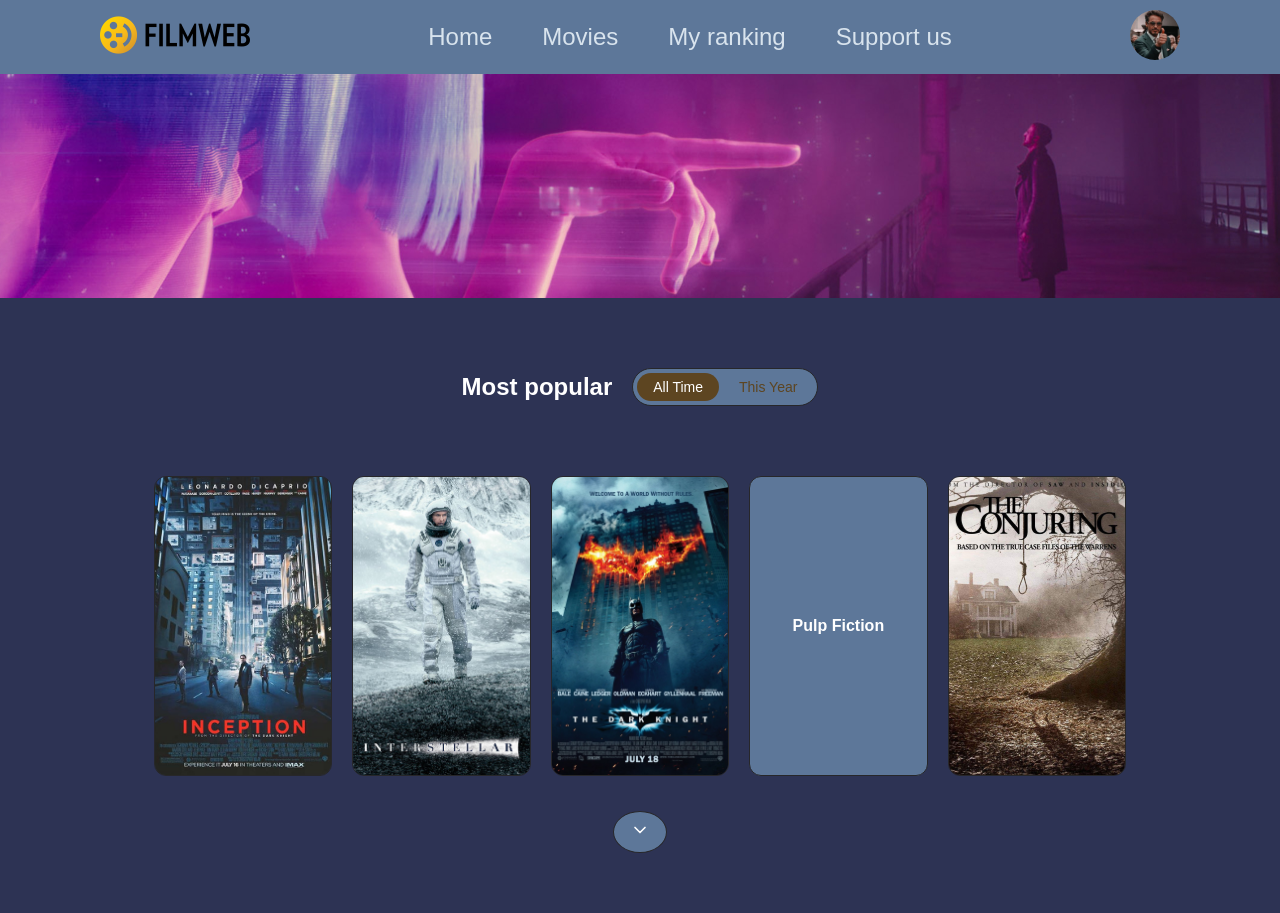
==== frontend/index.html @ da8467a7 "change files structure for backend implementation and add 4 classes to C# code" ====
<!DOCTYPE html>
<html lang="en">
<head>
    <meta charset="UTF-8">
    <title>MovieList</title>
    <link rel="stylesheet" href="styles.css">
</head>
<body>
    <header id="main-header"></header>
    <main>
        <div class="hero-banner">
            <img src="img/banner.png">
        </div>

        <div class="trending-section container">
            <div class="trending-header">
                <h2>Most popular</h2>
                <div class="filter-buttons">
                    <button class="filter-btn active" onclick="switchFilter('all')">All Time</button>
                    <button class="filter-btn" onclick="switchFilter('year')">This Year</button>
                </div>
            </div>
            <div class="trending-main">
                <div class="movies-grid" id="moviesGrid">
                    <div class="movie-card" title="Inception"><img src="posters/inception.jpg" alt="Inception"></div>
                    <div class="movie-card" title="Interstellar"><img src="posters/interstellar.jpg" alt="Interstellar"></div>
                    <div class="movie-card" title="The Dark Knight"><img src="posters/dark_knight.jpg" alt="The Dark Knight"></div>
                    <div class="movie-card" title="Pulp Fiction">Pulp Fiction</div>
                    <div class="movie-card" title="The Conjuring"><img src="posters/the_conjuring.jpg" alt="The Conjuring"></div>
                    <div class="movie-card" title="Fight Club"><img src="posters/fight_club.jpg" alt="Fight Club"></div>
                    <div class="movie-card" title="The Matrix">The Matrix</div>
                    <div class="movie-card" title="Gladiator"><img src="posters/gladiator.jpg" alt="Gladiator"></div>
                    <div class="movie-card" title="Avatar 3">Avatar 3</div>
                    <div class="movie-card" title="Avengers: Doomsday">Avengers: Doomsday</div>
                </div>
                <button class="expand-btn" id="expandBtn" onclick="toggleMovies()">
                    <svg xmlns="http://www.w3.org/2000/svg" width="20" height="20" viewBox="0 0 24 24" fill="none" stroke="currentColor" stroke-width="2" stroke-linecap="round" stroke-linejoin="round"><polyline points="6 9 12 15 18 9"></polyline></svg>
                </button>
            </div>
        </div>



    </main>

    <script src="js/header.js"></script>
    <script src="js/data.js"></script>
    <script src="js/home.js"></script>
</body>
</html>
---- frontend/styles.css ----
*, *::before, *::after {
  box-sizing: border-box;
}

* {
  margin: 0;
  padding: 0;
  box-sizing: border-box;
}

body {
  width: 100%;
  max-width: 100vw;
  overflow-x: hidden;
  background-color: #2D3354;
  color: #ffffff;
  font-family: sans-serif;
}

input, button, textarea, select {
  font: inherit;
}

p, h1, h2, h3, h4, h5, h6 {
  overflow-wrap: break-word;
}

ul, ol {
  list-style: none;
}

a {
  text-decoration: none;
  color: inherit;
}

html {
  scrollbar-width: none;
}

html::-webkit-scrollbar {
  display: none;
}

.container {
  padding-inline: 100px;
  padding-block: 10px;
}

.navbar {
  display: flex;
  flex-direction: row;
  align-items: center;
  justify-content: space-between;
  background-color: #5D7799;
}

.nav-links {
  display: flex;
  flex-direction: row;
  align-items: center;
  justify-content: space-between;
  gap: 50px;
}

.nav-links a {
  font-size: 24px;
  font-weight: 400;
  line-height: 28px;
  color: #D8E3ED;
}

.logo {
  height: 50px;
  width: auto;
}

.user-logo {
  width: 50px;
  height: 50px;
  border-radius: 50%;
  -o-object-fit: cover;
     object-fit: cover;
}

.filter-select {
  background-color: #2D3354;
  border: 1px solid #27272a;
  color: #D8E3ED;
  padding: 10px 16px;
  border-radius: 20px;
  font-size: 14px;
  font-weight: 500;
  outline: none;
  flex: 1;
  cursor: pointer;
  transition: 0.2s ease;
}

.filter-select:hover,
.filter-select:focus {
  border-color: #5D4521;
  color: #ffffff;
}

.filter-select option {
  background-color: #2D3354;
  color: #ffffff;
}

.hero-banner img {
  width: 100%;
  height: auto;
  display: block;
}

.trending-section.container {
  display: flex;
  flex-direction: column;
  align-items: center;
  gap: 20px;
  font-family: sans-serif;
  color: #ffffff;
  margin: 30px auto;
}

.trending-header {
  display: flex;
  align-items: center;
  gap: 20px;
  font-family: sans-serif;
  color: #ffffff;
  margin: 30px;
}

.trending-section h2 {
  margin: 0;
  font-size: 24px;
}

.filter-buttons {
  background: #5D7799;
  border: 1px solid #27272a;
  border-radius: 30px;
  padding: 4px;
  display: flex;
  gap: 4px;
}

.filter-btn {
  background: transparent;
  border: none;
  color: #5D4521;
  padding: 6px 16px;
  border-radius: 20px;
  cursor: pointer;
  font-size: 14px;
  font-weight: 500;
  transition: 0.2s ease;
}

.filter-btn.active {
  background: #5D4521;
  color: #ffffff;
}

.trending-main {
  width: 90%;
  max-width: 100%;
  margin: 20px auto;
}

.movies-grid {
  display: grid;
  grid-template-columns: repeat(5, 1fr);
  gap: 20px;
  max-height: 320px;
  overflow: hidden;
  transition: max-height 0.4s ease;
}

.movie-card {
  background: #5D7799;
  border: 1px solid #27272a;
  border-radius: 12px;
  height: 300px;
  display: flex;
  align-items: center;
  justify-content: center;
  color: #ffffff;
  font-weight: bold;
  transition: opacity 0.2s ease;
  overflow: hidden;
}

.movie-card img {
  width: 100%;
  height: 100%;
  -o-object-fit: cover;
     object-fit: cover;
  display: block;
}

.expand-btn {
  display: block;
  margin: 15px auto 0 auto;
  background: #5D7799;
  border: 1px solid #27272a;
  color: #ffffff;
  padding: 8px 16px;
  border-radius: 50%;
  cursor: pointer;
  transition: 0.2s;
}

.expand-btn svg {
  transition: transform 0.3s ease;
}

.movies-filter-panel {
  background-color: #5D7799;
  border: 1px solid #27272a;
  padding: 20px;
  border-radius: 16px;
  display: flex;
  flex-direction: column;
  gap: 15px;
  margin-top: 25px;
  margin-bottom: 25px;
}

.search-box-large input {
  width: 100%;
  background-color: #2D3354;
  border: 1px solid #27272a;
  color: #ffffff;
  padding: 12px 18px;
  border-radius: 20px;
  font-size: 14px;
  outline: none;
  box-sizing: border-box;
  transition: 0.2s ease;
}

.search-box-large input:focus {
  border-color: #5D4521;
}

.search-box-large input::-moz-placeholder {
  color: #D8E3ED;
  opacity: 0.7;
}

.search-box-large input::placeholder {
  color: #D8E3ED;
  opacity: 0.7;
}

.filter-row {
  display: flex;
  gap: 15px;
}

.movies-results-grid {
  color: #D8E3ED;
  font-family: sans-serif;
  display: grid;
  grid-template-columns: repeat(auto-fill, minmax(280px, 1fr));
  gap: 20px;
}

.ranking-filter-panel {
  background-color: #5D7799;
  border: 1px solid #27272a;
  padding: 20px;
  border-radius: 16px;
  display: flex;
  flex-direction: column;
  gap: 15px;
  margin-bottom: 30px;
}

.ranking-search-box input {
  width: 100%;
  background-color: #2D3354;
  border: 1px solid #27272a;
  color: #ffffff;
  padding: 12px 18px;
  border-radius: 20px;
  font-size: 14px;
  outline: none;
  box-sizing: border-box;
  transition: 0.2s ease;
}

.ranking-search-box input:focus {
  border-color: #5D4521;
}

.ranking-search-box input::-moz-placeholder {
  color: #D8E3ED;
  opacity: 0.7;
}

.ranking-search-box input::placeholder {
  color: #D8E3ED;
  opacity: 0.7;
}

.ranking-filter-row {
  display: flex;
  justify-content: space-between;
  align-items: center;
  flex-wrap: wrap;
  gap: 15px;
}

.status-filters {
  display: flex;
  gap: 10px;
  flex-wrap: wrap;
}

.ranking-dropdowns {
  display: flex;
  gap: 12px;
  flex-wrap: wrap;
}

.ranking-dropdowns .filter-select {
  min-width: 140px;
}

.filter-checkbox {
  display: flex;
  align-items: center;
  gap: 8px;
  background-color: #2D3354;
  border: 1px solid #27272a;
  padding: 8px 18px;
  border-radius: 20px;
  color: #D8E3ED;
  font-size: 14px;
  font-weight: 500;
  cursor: pointer;
  -webkit-user-select: none;
     -moz-user-select: none;
          user-select: none;
  transition: 0.2s ease;
}

.filter-checkbox:hover {
  background-color: #384069;
  color: #ffffff;
}

.filter-checkbox:has(input:checked),
.filter-checkbox.active {
  background-color: #5D4521;
  color: #ffffff;
  border-color: #5D4521;
}

.filter-checkbox input[type=checkbox] {
  accent-color: #5D4521;
  width: 16px;
  height: 16px;
  cursor: pointer;
}

.user-movies-section {
  color: #ffffff;
  font-family: sans-serif;
  margin-bottom: 40px;
}

.user-movies-section h2 {
  font-size: 24px;
  margin-bottom: 20px;
}

.user-movies-grid {
  display: grid;
  grid-template-columns: repeat(auto-fill, minmax(280px, 1fr));
  gap: 20px;
}

.user-movie-card {
  background-color: #5D7799;
  border: 1px solid #27272a;
  border-radius: 12px;
  padding: 15px;
  display: flex;
  gap: 15px;
  align-items: center;
  transition: transform 0.2s ease, opacity 0.2s ease;
}

.user-movie-poster {
  background-color: #2D3354;
  border: 1px solid #27272a;
  width: 60px;
  height: 90px;
  border-radius: 8px;
  flex-shrink: 0;
  display: flex;
  align-items: center;
  justify-content: center;
  font-size: 12px;
  color: #D8E3ED;
  font-weight: 500;
  overflow: hidden;
}

.user-movie-poster img {
  width: 100%;
  height: 100%;
  -o-object-fit: cover;
     object-fit: cover;
  display: block;
}

.user-movie-info {
  flex-grow: 1;
}

.user-movie-info h3 {
  font-size: 16px;
  margin: 0 0 6px 0;
  color: #ffffff;
}

.movie-status-tag {
  font-size: 12px;
  color: #D8E3ED;
  margin: 0 0 8px 0;
  font-weight: 600;
}

.movie-rating-badge {
  font-size: 13px;
  color: #D8E3ED;
}

.movie-rating-badge strong {
  color: #ffffff;
}

.edit-movie-btn {
  background: #5D4521;
  border: 1px solid #27272a;
  color: #ffffff;
  padding: 6px 14px;
  border-radius: 20px;
  cursor: pointer;
  font-size: 12px;
  font-weight: 500;
  transition: 0.2s ease;
}

.edit-movie-btn:hover {
  background: #473418;
}

.movie-modal-backdrop {
  background-color: rgba(0, 0, 0, 0.7);
  position: fixed;
  top: 0;
  left: 0;
  width: 100%;
  height: 100%;
  align-items: center;
  justify-content: center;
  z-index: 1000;
  display: none;
}

.movie-modal {
  background-color: #5D7799;
  border: 1px solid #27272a;
  padding: 24px;
  border-radius: 16px;
  width: 100%;
  max-width: 400px;
  color: #ffffff;
  font-family: sans-serif;
  display: flex;
  flex-direction: column;
  gap: 15px;
}

.movie-modal h3 {
  margin: 0 0 10px 0;
  font-size: 18px;
  color: #ffffff;
}

.modal-field {
  display: flex;
  flex-direction: column;
  gap: 6px;
  font-size: 14px;
  color: #D8E3ED;
}

.modal-input-text {
  width: 100%;
  background-color: #2D3354;
  border: 1px solid #27272a;
  color: #ffffff;
  padding: 8px 14px;
  border-radius: 20px;
  font-size: 14px;
  outline: none;
  box-sizing: border-box;
}

.modal-input-text:focus {
  border-color: #5D4521;
}

.modal-actions {
  display: flex;
  justify-content: flex-end;
  gap: 10px;
  margin-top: 10px;
}

.modal-save-btn {
  background-color: #5D4521;
  color: #ffffff;
  border: 1px solid #27272a;
  padding: 8px 18px;
  border-radius: 20px;
  cursor: pointer;
  font-weight: 500;
  transition: 0.2s ease;
}

.modal-save-btn:hover {
  background-color: #473418;
}

.modal-close-btn {
  background-color: #2D3354;
  border: 1px solid #27272a;
  color: #D8E3ED;
  padding: 8px 18px;
  border-radius: 20px;
  cursor: pointer;
  transition: 0.2s ease;
}

.modal-close-btn:hover {
  background-color: #232845;
  color: #ffffff;
}

main.container p {
  color: #D8E3ED;
  font-size: 16px;
  line-height: 1.6;
}

.banner-section {
  margin: 0;
  padding: 0;
}

.profile-section {
  display: flex;
  align-items: center;
  justify-content: left;
}

.profile-banner {
  width: 100%;
  height: 400px;
  -o-object-fit: cover;
     object-fit: cover;
  Z-index: 1000;
}

.profile-pfp {
  margin-top: -75px;
  margin-inline: 50px;
  width: 200px;
  height: 200px;
  border-radius: 50%;
  -o-object-fit: cover;
     object-fit: cover;
  border: 5px solid #D8E3ED;
  Z-index: 1001;
}

.info-holder {
  margin-top: -10px;
  display: flex;
  flex-direction: column;
  align-items: left;
  justify-content: center;
  gap: 5px;
}

.profile-username {
  font-size: 40px;
  font-weight: 700;
  font-family: sans-serif;
  color: #D8E3ED;
  line-height: 44px;
}

.profile-bio {
  font-size: 20px;
  font-weight: 400;
  font-family: sans-serif;
  color: #D8E3ED;
  line-height: 22px;
}/*# sourceMappingURL=styles.css.map */
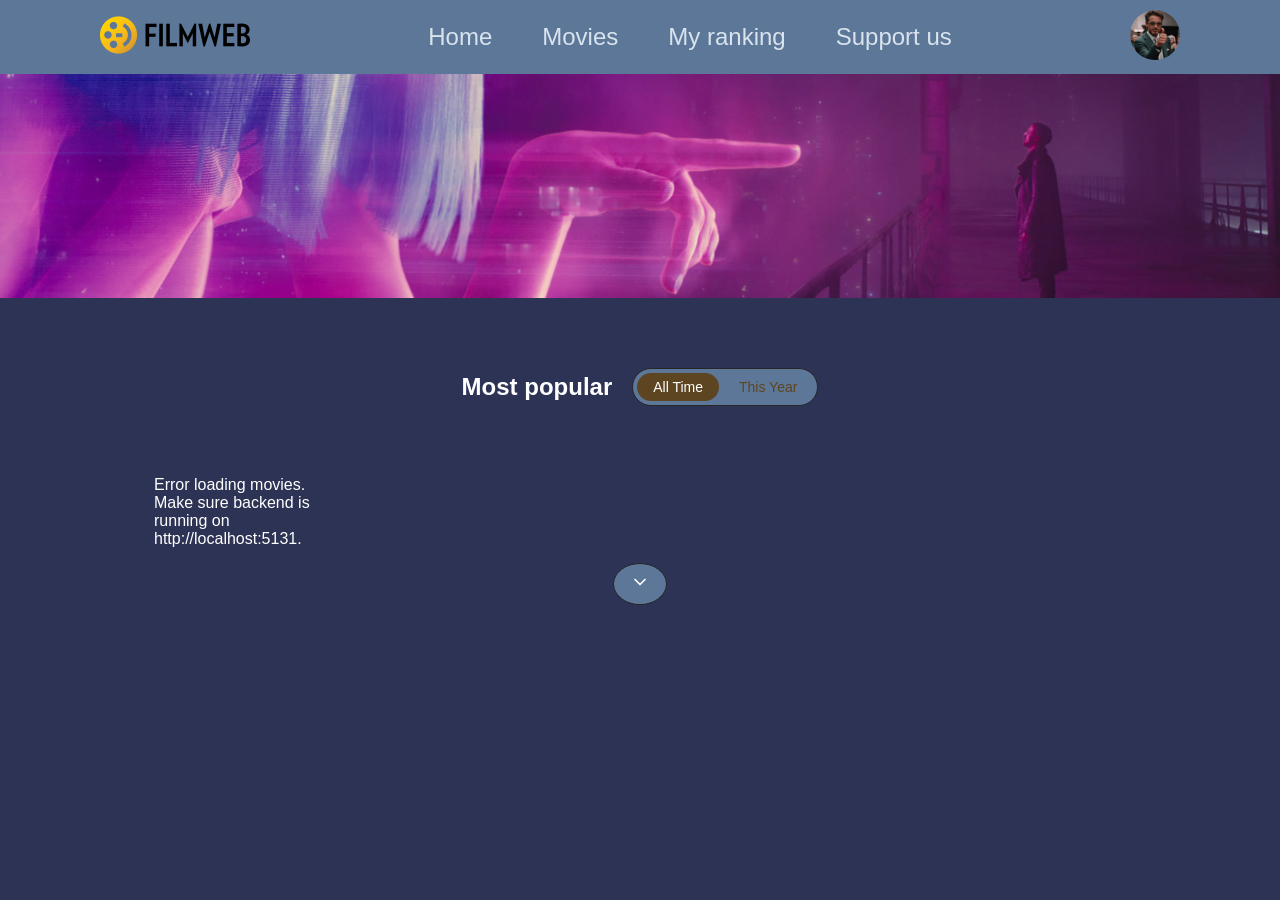
==== commit 5ca14721: "fetch and display movies from API on frontend" ====
--- a/frontend/index.html
+++ b/frontend/index.html
@@ -21,18 +21,7 @@
                 </div>
             </div>
             <div class="trending-main">
-                <div class="movies-grid" id="moviesGrid">
-                    <div class="movie-card" title="Inception"><img src="posters/inception.jpg" alt="Inception"></div>
-                    <div class="movie-card" title="Interstellar"><img src="posters/interstellar.jpg" alt="Interstellar"></div>
-                    <div class="movie-card" title="The Dark Knight"><img src="posters/dark_knight.jpg" alt="The Dark Knight"></div>
-                    <div class="movie-card" title="Pulp Fiction">Pulp Fiction</div>
-                    <div class="movie-card" title="The Conjuring"><img src="posters/the_conjuring.jpg" alt="The Conjuring"></div>
-                    <div class="movie-card" title="Fight Club"><img src="posters/fight_club.jpg" alt="Fight Club"></div>
-                    <div class="movie-card" title="The Matrix">The Matrix</div>
-                    <div class="movie-card" title="Gladiator"><img src="posters/gladiator.jpg" alt="Gladiator"></div>
-                    <div class="movie-card" title="Avatar 3">Avatar 3</div>
-                    <div class="movie-card" title="Avengers: Doomsday">Avengers: Doomsday</div>
-                </div>
+                <div class="movies-grid" id="moviesGrid"></div>
                 <button class="expand-btn" id="expandBtn" onclick="toggleMovies()">
                     <svg xmlns="http://www.w3.org/2000/svg" width="20" height="20" viewBox="0 0 24 24" fill="none" stroke="currentColor" stroke-width="2" stroke-linecap="round" stroke-linejoin="round"><polyline points="6 9 12 15 18 9"></polyline></svg>
                 </button>
--- a/frontend/styles.css
+++ b/frontend/styles.css
@@ -180,17 +180,19 @@
 }
 
 .movie-card {
+  position: relative;
   background: #5D7799;
   border: 1px solid #27272a;
   border-radius: 12px;
-  height: 300px;
-  display: flex;
-  align-items: center;
-  justify-content: center;
-  color: #ffffff;
-  font-weight: bold;
-  transition: opacity 0.2s ease;
+  height: 330px;
   overflow: hidden;
+  cursor: pointer;
+  transition: transform 0.2s ease, box-shadow 0.2s ease;
+}
+
+.movie-card:hover {
+  transform: translateY(-4px);
+  box-shadow: 0 10px 24px rgba(0, 0, 0, 0.45);
 }
 
 .movie-card img {
@@ -201,6 +203,63 @@
   display: block;
 }
 
+.movie-overlay {
+  position: absolute;
+  inset: 0;
+  background: rgba(15, 23, 42, 0.85);
+  opacity: 0;
+  transition: opacity 0.25s ease;
+  display: flex;
+  flex-direction: column;
+  justify-content: space-between;
+  padding: 14px;
+}
+
+.movie-card:hover .movie-overlay {
+  opacity: 1;
+}
+
+.overlay-top {
+  display: flex;
+  justify-content: space-between;
+  align-items: center;
+  font-size: 13px;
+  font-weight: 600;
+}
+
+.movie-votes {
+  color: #D8E3ED;
+  font-size: 12px;
+}
+
+.movie-rating {
+  color: #FFD700;
+  background: rgba(255, 215, 0, 0.18);
+  padding: 3px 8px;
+  border-radius: 12px;
+  font-weight: bold;
+  font-size: 12px;
+}
+
+.overlay-bottom {
+  display: flex;
+  flex-direction: column;
+  gap: 4px;
+}
+
+.overlay-bottom h3 {
+  font-size: 15px;
+  margin: 0;
+  color: #ffffff;
+  line-height: 1.3;
+}
+
+.overlay-bottom .movie-year {
+  font-size: 13px;
+  color: #D8E3ED;
+  opacity: 0.85;
+}
+
 .expand-btn {
   display: block;
   margin: 15px auto 0 auto;
@@ -265,8 +324,29 @@
   color: #D8E3ED;
   font-family: sans-serif;
   display: grid;
-  grid-template-columns: repeat(auto-fill, minmax(280px, 1fr));
+  grid-template-columns: repeat(5, 1fr);
   gap: 20px;
+}
+
+@media (max-width: 1200px) {
+  .movies-grid,
+  .movies-results-grid {
+    grid-template-columns: repeat(4, 1fr);
+  }
+}
+
+@media (max-width: 900px) {
+  .movies-grid,
+  .movies-results-grid {
+    grid-template-columns: repeat(3, 1fr);
+  }
+}
+
+@media (max-width: 600px) {
+  .movies-grid,
+  .movies-results-grid {
+    grid-template-columns: repeat(2, 1fr);
+  }
 }
 
 .ranking-filter-panel {
@@ -575,9 +655,11 @@
 
 .profile-banner {
   width: 100%;
-  height: 400px;
+  height: 60vh;
   -o-object-fit: cover;
      object-fit: cover;
+  -o-object-position: center;
+     object-position: center;
   Z-index: 1000;
 }
 
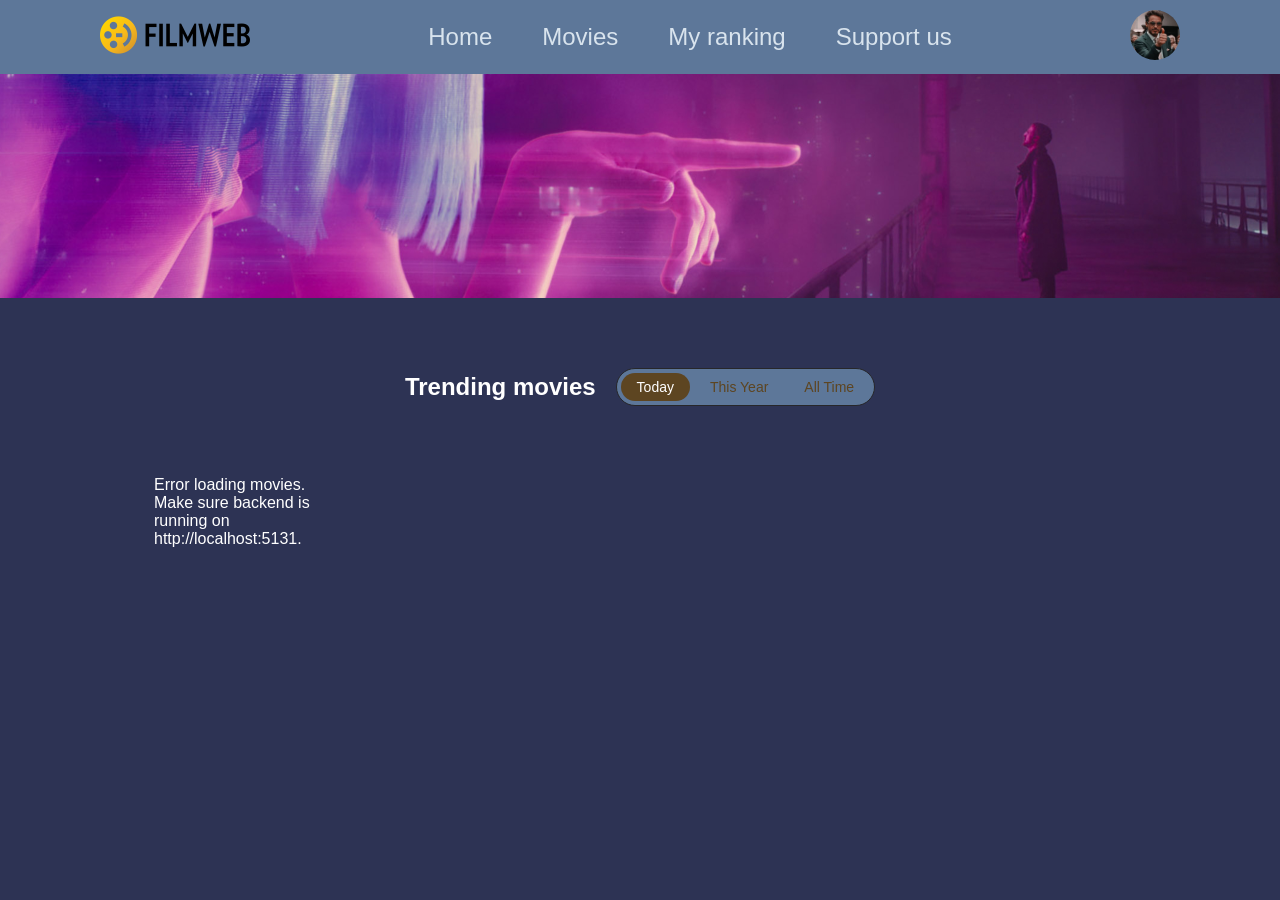
==== commit 5647c4e3: "fix trending and movie section filters" ====
--- a/frontend/index.html
+++ b/frontend/index.html
@@ -14,17 +14,18 @@
 
         <div class="trending-section container">
             <div class="trending-header">
-                <h2>Most popular</h2>
+                <h2>Trending movies</h2>
                 <div class="filter-buttons">
-                    <button class="filter-btn active" onclick="switchFilter('all')">All Time</button>
+                    <button class="filter-btn active" onclick="switchFilter('today')">Today</button>
                     <button class="filter-btn" onclick="switchFilter('year')">This Year</button>
+                    <button class="filter-btn" onclick="switchFilter('all')">All Time</button>
                 </div>
             </div>
             <div class="trending-main">
                 <div class="movies-grid" id="moviesGrid"></div>
-                <button class="expand-btn" id="expandBtn" onclick="toggleMovies()">
-                    <svg xmlns="http://www.w3.org/2000/svg" width="20" height="20" viewBox="0 0 24 24" fill="none" stroke="currentColor" stroke-width="2" stroke-linecap="round" stroke-linejoin="round"><polyline points="6 9 12 15 18 9"></polyline></svg>
-                </button>
+                <div class="load-more-container" style="text-align: center; margin: 30px 0;">
+                    <button id="homeLoadMoreBtn" class="load-more-btn" style="display: none;">Load more movies</button>
+                </div>
             </div>
         </div>
 
--- a/frontend/styles.css
+++ b/frontend/styles.css
@@ -174,9 +174,25 @@
   display: grid;
   grid-template-columns: repeat(5, 1fr);
   gap: 20px;
-  max-height: 320px;
-  overflow: hidden;
-  transition: max-height 0.4s ease;
+}
+
+.load-more-btn {
+  background-color: #5D4521;
+  color: #ffffff;
+  border: 1px solid #5D4521;
+  padding: 10px 28px;
+  border-radius: 20px;
+  font-size: 14px;
+  font-weight: 600;
+  cursor: pointer;
+  transition: 0.2s ease;
+  outline: none;
+}
+
+.load-more-btn:hover {
+  background-color: #785929;
+  border-color: #785929;
+  color: #ffffff;
 }
 
 .movie-card {
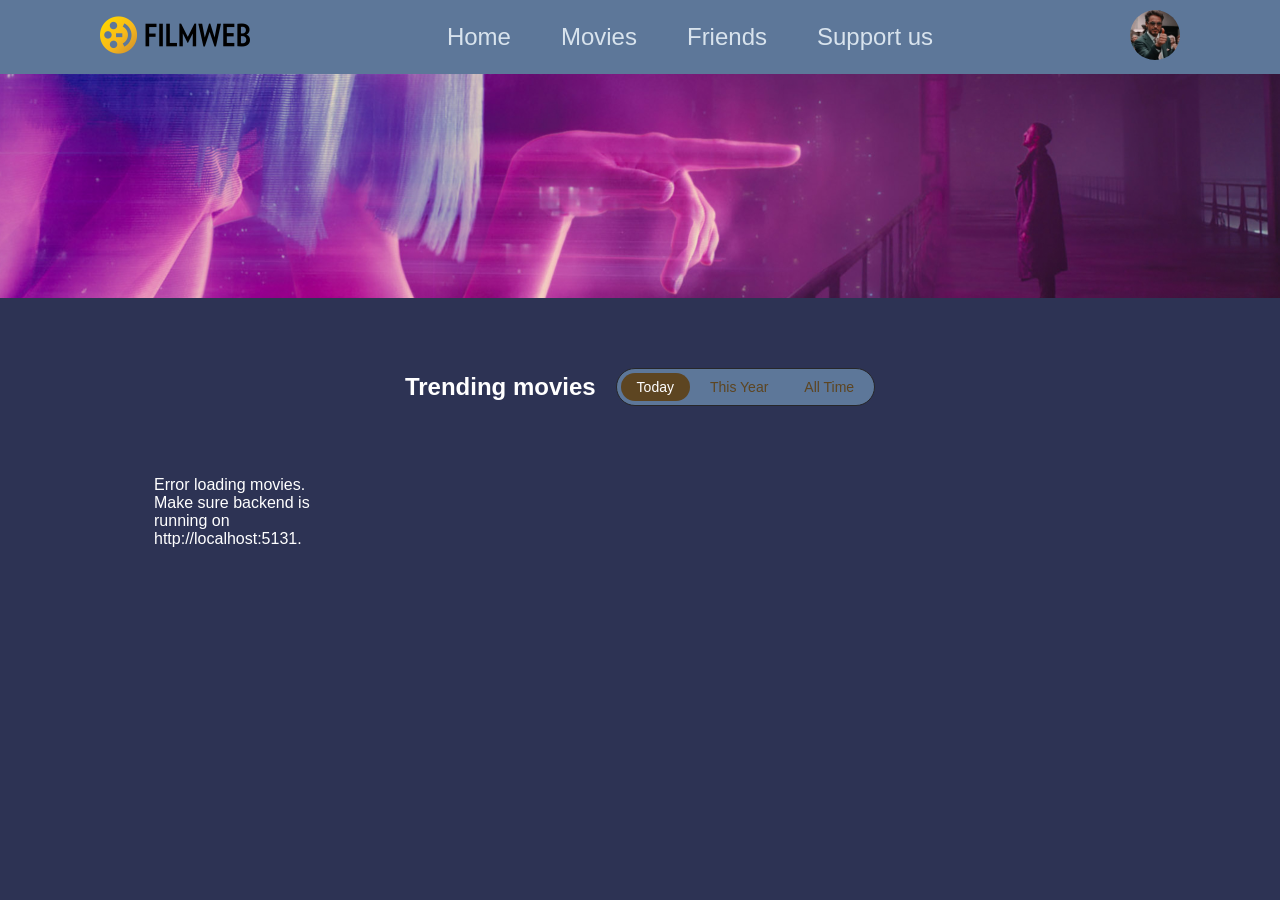
==== commit 9d9fad5b: "add cast photos" ====
--- a/frontend/index.html
+++ b/frontend/index.html
@@ -34,7 +34,6 @@
     </main>
 
     <script src="js/header.js"></script>
-    <script src="js/data.js"></script>
     <script src="js/home.js"></script>
 </body>
 </html>
--- a/frontend/styles.css
+++ b/frontend/styles.css
@@ -96,16 +96,105 @@
   cursor: pointer;
   transition: 0.2s ease;
 }
-
-.filter-select:hover,
-.filter-select:focus {
+.filter-select:hover, .filter-select:focus {
   border-color: #5D4521;
   color: #ffffff;
 }
-
 .filter-select option {
   background-color: #2D3354;
   color: #ffffff;
+}
+
+.load-more-btn {
+  background-color: #5D4521;
+  color: #ffffff;
+  border: 1px solid #5D4521;
+  padding: 10px 28px;
+  border-radius: 20px;
+  font-size: 14px;
+  font-weight: 600;
+  cursor: pointer;
+  transition: 0.2s ease;
+  outline: none;
+}
+.load-more-btn:hover {
+  background-color: #785929;
+  border-color: #785929;
+  color: #ffffff;
+}
+
+.movie-card {
+  position: relative;
+  background: #5D7799;
+  border: 1px solid #27272a;
+  border-radius: 12px;
+  height: 330px;
+  overflow: hidden;
+  cursor: pointer;
+  transition: transform 0.2s ease, box-shadow 0.2s ease;
+}
+.movie-card:hover {
+  transform: translateY(-4px);
+  box-shadow: 0 10px 24px rgba(0, 0, 0, 0.45);
+}
+.movie-card:hover .movie-overlay {
+  opacity: 1;
+}
+.movie-card img {
+  width: 100%;
+  height: 100%;
+  -o-object-fit: cover;
+     object-fit: cover;
+  display: block;
+}
+
+.movie-overlay {
+  position: absolute;
+  inset: 0;
+  background: rgba(15, 23, 42, 0.85);
+  opacity: 0;
+  transition: opacity 0.25s ease;
+  display: flex;
+  flex-direction: column;
+  justify-content: space-between;
+  padding: 14px;
+}
+
+.overlay-top {
+  display: flex;
+  justify-content: space-between;
+  align-items: center;
+  font-size: 13px;
+  font-weight: 600;
+}
+.overlay-top .movie-votes {
+  color: #D8E3ED;
+  font-size: 12px;
+}
+.overlay-top .movie-rating {
+  color: #FFD700;
+  background: rgba(255, 215, 0, 0.18);
+  padding: 3px 8px;
+  border-radius: 12px;
+  font-weight: bold;
+  font-size: 12px;
+}
+
+.overlay-bottom {
+  display: flex;
+  flex-direction: column;
+  gap: 4px;
+}
+.overlay-bottom h3 {
+  font-size: 15px;
+  margin: 0;
+  color: #ffffff;
+  line-height: 1.3;
+}
+.overlay-bottom .movie-year {
+  font-size: 13px;
+  color: #D8E3ED;
+  opacity: 0.85;
 }
 
 .hero-banner img {
@@ -176,122 +265,6 @@
   gap: 20px;
 }
 
-.load-more-btn {
-  background-color: #5D4521;
-  color: #ffffff;
-  border: 1px solid #5D4521;
-  padding: 10px 28px;
-  border-radius: 20px;
-  font-size: 14px;
-  font-weight: 600;
-  cursor: pointer;
-  transition: 0.2s ease;
-  outline: none;
-}
-
-.load-more-btn:hover {
-  background-color: #785929;
-  border-color: #785929;
-  color: #ffffff;
-}
-
-.movie-card {
-  position: relative;
-  background: #5D7799;
-  border: 1px solid #27272a;
-  border-radius: 12px;
-  height: 330px;
-  overflow: hidden;
-  cursor: pointer;
-  transition: transform 0.2s ease, box-shadow 0.2s ease;
-}
-
-.movie-card:hover {
-  transform: translateY(-4px);
-  box-shadow: 0 10px 24px rgba(0, 0, 0, 0.45);
-}
-
-.movie-card img {
-  width: 100%;
-  height: 100%;
-  -o-object-fit: cover;
-     object-fit: cover;
-  display: block;
-}
-
-.movie-overlay {
-  position: absolute;
-  inset: 0;
-  background: rgba(15, 23, 42, 0.85);
-  opacity: 0;
-  transition: opacity 0.25s ease;
-  display: flex;
-  flex-direction: column;
-  justify-content: space-between;
-  padding: 14px;
-}
-
-.movie-card:hover .movie-overlay {
-  opacity: 1;
-}
-
-.overlay-top {
-  display: flex;
-  justify-content: space-between;
-  align-items: center;
-  font-size: 13px;
-  font-weight: 600;
-}
-
-.movie-votes {
-  color: #D8E3ED;
-  font-size: 12px;
-}
-
-.movie-rating {
-  color: #FFD700;
-  background: rgba(255, 215, 0, 0.18);
-  padding: 3px 8px;
-  border-radius: 12px;
-  font-weight: bold;
-  font-size: 12px;
-}
-
-.overlay-bottom {
-  display: flex;
-  flex-direction: column;
-  gap: 4px;
-}
-
-.overlay-bottom h3 {
-  font-size: 15px;
-  margin: 0;
-  color: #ffffff;
-  line-height: 1.3;
-}
-
-.overlay-bottom .movie-year {
-  font-size: 13px;
-  color: #D8E3ED;
-  opacity: 0.85;
-}
-
-.expand-btn {
-  display: block;
-  margin: 15px auto 0 auto;
-  background: #5D7799;
-  border: 1px solid #27272a;
-  color: #ffffff;
-  padding: 8px 16px;
-  border-radius: 50%;
-  cursor: pointer;
-  transition: 0.2s;
-}
-
-.expand-btn svg {
-  transition: transform 0.3s ease;
-}
-
 .movies-filter-panel {
   background-color: #5D7799;
   border: 1px solid #27272a;
@@ -350,21 +323,18 @@
     grid-template-columns: repeat(4, 1fr);
   }
 }
-
 @media (max-width: 900px) {
   .movies-grid,
   .movies-results-grid {
     grid-template-columns: repeat(3, 1fr);
   }
 }
-
 @media (max-width: 600px) {
   .movies-grid,
   .movies-results-grid {
     grid-template-columns: repeat(2, 1fr);
   }
 }
-
 .ranking-filter-panel {
   background-color: #5D7799;
   border: 1px solid #27272a;
@@ -714,4 +684,667 @@
   font-family: sans-serif;
   color: #D8E3ED;
   line-height: 22px;
+}
+
+.profile-nav-bar {
+  margin-top: 25px;
+  border-bottom: 2px solid #5D7799;
+  padding-bottom: 0;
+}
+
+.profile-tabs {
+  display: flex;
+  gap: 15px;
+}
+
+.profile-tab-btn {
+  background: none;
+  border: none;
+  color: #D8E3ED;
+  font-size: 18px;
+  font-weight: 600;
+  padding: 12px 24px;
+  cursor: pointer;
+  border-bottom: 3px solid transparent;
+  transition: all 0.2s ease;
+  border-radius: 6px 6px 0 0;
+}
+
+.profile-tab-btn:hover {
+  background-color: rgba(93, 119, 153, 0.2);
+  color: #ffffff;
+}
+
+.profile-tab-btn.active {
+  color: #ffffff;
+  border-bottom-color: #E5A00D;
+  background-color: rgba(93, 119, 153, 0.3);
+}
+
+.profile-content {
+  padding-top: 30px;
+}
+
+.profile-tab-pane {
+  display: none;
+}
+
+.profile-tab-pane.active {
+  display: block;
+}
+
+.profile-friends-section {
+  background-color: #5D7799;
+  border: 1px solid #27272a;
+  padding: 24px;
+  border-radius: 16px;
+}
+
+.profile-friends-header {
+  display: flex;
+  justify-content: space-between;
+  align-items: center;
+  margin-bottom: 20px;
+}
+
+.profile-friends-header h2 {
+  font-size: 24px;
+  color: #D8E3ED;
+}
+
+.find-more-friends-btn {
+  background-color: #2D3354;
+  color: #D8E3ED;
+  padding: 8px 16px;
+  border-radius: 8px;
+  font-size: 14px;
+  font-weight: 600;
+  transition: background-color 0.2s ease;
+}
+
+.find-more-friends-btn:hover {
+  background-color: #3d4670;
+  color: #ffffff;
+}
+
+.profile-friends-grid {
+  display: grid;
+  grid-template-columns: repeat(auto-fill, minmax(260px, 1fr));
+  gap: 16px;
+}
+
+.friend-card {
+  background-color: #2D3354;
+  border-radius: 12px;
+  padding: 16px;
+  display: flex;
+  flex-direction: column;
+  gap: 12px;
+  align-items: center;
+  text-align: center;
+  border: 1px solid #3d4670;
+}
+
+.friend-avatar {
+  width: 70px;
+  height: 70px;
+  border-radius: 50%;
+  -o-object-fit: cover;
+     object-fit: cover;
+  border: 2px solid #D8E3ED;
+}
+
+.friend-info {
+  display: flex;
+  flex-direction: column;
+  gap: 4px;
+}
+
+.friend-name {
+  font-size: 16px;
+  font-weight: 700;
+  color: #ffffff;
+}
+
+.friend-status {
+  font-size: 13px;
+  color: #D8E3ED;
+  opacity: 0.9;
+}
+
+.friend-shared {
+  font-size: 12px;
+  color: #E5A00D;
+}
+
+.friend-action-btn {
+  display: inline-block;
+  background-color: #5D7799;
+  color: #ffffff;
+  padding: 6px 14px;
+  border-radius: 6px;
+  font-size: 13px;
+  transition: background-color 0.2s ease;
+}
+
+.friend-action-btn:hover {
+  background-color: #4a6382;
+}
+
+.profile-settings-section {
+  background-color: #5D7799;
+  border: 1px solid #27272a;
+  padding: 24px;
+  border-radius: 16px;
+  max-width: 600px;
+}
+
+.settings-form {
+  display: flex;
+  flex-direction: column;
+  gap: 18px;
+}
+
+.settings-group {
+  display: flex;
+  flex-direction: column;
+  gap: 6px;
+}
+
+.settings-group label {
+  font-size: 14px;
+  font-weight: 600;
+  color: #D8E3ED;
+}
+
+.settings-input,
+.settings-textarea {
+  background-color: #2D3354;
+  border: 1px solid #27272a;
+  color: #ffffff;
+  padding: 10px 14px;
+  border-radius: 8px;
+  font-size: 14px;
+  outline: none;
+  font-family: inherit;
+}
+
+.settings-input:focus,
+.settings-textarea:focus {
+  border-color: #E5A00D;
+}
+
+.settings-actions {
+  display: flex;
+}
+
+.settings-save-btn {
+  background-color: #2D3354;
+  color: #ffffff;
+  border: none;
+  padding: 10px 24px;
+  border-radius: 8px;
+  font-size: 15px;
+  font-weight: 600;
+  cursor: pointer;
+  transition: background-color 0.2s ease;
+}
+
+.settings-save-btn:hover {
+  background-color: #3d4670;
+}
+
+.friends-header-bar {
+  display: flex;
+  justify-content: space-between;
+  align-items: center;
+  flex-wrap: wrap;
+  gap: 20px;
+  margin-block: 20px;
+}
+
+.friends-header-bar h1 {
+  font-size: 32px;
+  color: #D8E3ED;
+}
+
+.friends-search-box {
+  position: relative;
+  display: flex;
+  align-items: center;
+  min-width: 300px;
+}
+
+.friends-search-box .search-icon {
+  position: absolute;
+  left: 14px;
+  pointer-events: none;
+  color: #D8E3ED;
+}
+
+.friends-search-box input {
+  width: 100%;
+  background-color: #5D7799;
+  border: 1px solid #27272a;
+  color: #ffffff;
+  padding: 12px 18px 12px 44px;
+  border-radius: 20px;
+  font-size: 14px;
+  outline: none;
+  transition: 0.2s ease;
+}
+
+.friends-search-box input:focus {
+  border-color: #E5A00D;
+  background-color: #4a6382;
+}
+
+.friends-search-box input::-moz-placeholder {
+  color: #D8E3ED;
+  opacity: 0.8;
+}
+
+.friends-search-box input::placeholder {
+  color: #D8E3ED;
+  opacity: 0.8;
+}
+
+.friends-filter-tabs {
+  display: flex;
+  gap: 12px;
+  margin-bottom: 25px;
+}
+
+.friends-tab-btn {
+  background-color: #5D7799;
+  color: #D8E3ED;
+  border: 1px solid transparent;
+  padding: 8px 18px;
+  border-radius: 20px;
+  font-size: 14px;
+  font-weight: 600;
+  cursor: pointer;
+  transition: all 0.2s ease;
+}
+
+.friends-tab-btn:hover {
+  background-color: #4a6382;
+  color: #ffffff;
+}
+
+.friends-tab-btn.active {
+  background-color: #E5A00D;
+  color: #1a1e36;
+  font-weight: 700;
+}
+
+.friends-container {
+  margin-bottom: 40px;
+}
+
+.friends-grid {
+  display: flex;
+  flex-direction: column;
+  gap: 16px;
+}
+
+.friend-card-full {
+  background-color: #5D7799;
+  border: 1px solid #27272a;
+  border-radius: 16px;
+  padding: 20px;
+  display: flex;
+  align-items: center;
+  gap: 24px;
+  transition: transform 0.2s ease, box-shadow 0.2s ease;
+}
+
+.friend-card-full:hover {
+  transform: translateY(-2px);
+  box-shadow: 0 4px 12px rgba(0, 0, 0, 0.2);
+}
+
+.friend-avatar-lg {
+  width: 80px;
+  height: 80px;
+  border-radius: 50%;
+  -o-object-fit: cover;
+     object-fit: cover;
+  border: 3px solid #D8E3ED;
+  flex-shrink: 0;
+}
+
+.friend-details {
+  flex-grow: 1;
+  display: flex;
+  flex-direction: column;
+  gap: 6px;
+}
+
+.friend-title-row {
+  display: flex;
+  align-items: center;
+  gap: 10px;
+}
+
+.friend-title-row h3 {
+  font-size: 20px;
+  color: #ffffff;
+}
+
+.friend-tag {
+  background-color: #2D3354;
+  color: #D8E3ED;
+  font-size: 12px;
+  font-weight: 600;
+  padding: 2px 10px;
+  border-radius: 12px;
+}
+
+.friend-bio {
+  font-size: 14px;
+  color: #D8E3ED;
+  line-height: 1.4;
+}
+
+.friend-meta {
+  display: flex;
+  gap: 18px;
+  font-size: 13px;
+  color: #D8E3ED;
+  opacity: 0.9;
+}
+
+.friend-card-actions {
+  display: flex;
+  flex-direction: column;
+  gap: 10px;
+  flex-shrink: 0;
+}
+
+.btn-primary {
+  display: inline-block;
+  text-align: center;
+  background-color: #2D3354;
+  color: #ffffff;
+  padding: 10px 18px;
+  border-radius: 8px;
+  font-size: 14px;
+  font-weight: 600;
+  border: none;
+  cursor: pointer;
+  transition: background-color 0.2s ease;
+}
+
+.btn-primary:hover {
+  background-color: #3d4670;
+}
+
+.btn-secondary {
+  display: inline-block;
+  text-align: center;
+  background-color: transparent;
+  color: #D8E3ED;
+  border: 1px solid #D8E3ED;
+  padding: 8px 16px;
+  border-radius: 8px;
+  font-size: 14px;
+  font-weight: 600;
+  cursor: pointer;
+  transition: all 0.2s ease;
+}
+
+.btn-secondary:hover {
+  background-color: rgba(216, 227, 237, 0.15);
+  color: #ffffff;
+}
+
+.no-results-msg {
+  font-size: 18px;
+  color: #D8E3ED;
+  text-align: center;
+  margin-top: 40px;
+}
+
+.movie-details-wrapper {
+  padding-block: 20px;
+  min-height: 60vh;
+}
+
+.movie-loading,
+.movie-error {
+  text-align: center;
+  font-size: 18px;
+  color: #D8E3ED;
+  margin-top: 60px;
+}
+
+.movie-details-hero {
+  display: flex;
+  gap: 40px;
+  align-items: flex-start;
+  background-color: #5D7799;
+  border: 1px solid #27272a;
+  border-radius: 20px;
+  padding: 30px;
+  margin-top: 20px;
+  box-shadow: 0 8px 24px rgba(0, 0, 0, 0.25);
+}
+
+.movie-poster-box {
+  flex-shrink: 0;
+  width: 300px;
+}
+
+.movie-poster-large {
+  width: 100%;
+  height: auto;
+  border-radius: 14px;
+  display: block;
+  box-shadow: 0 6px 18px rgba(0, 0, 0, 0.4);
+}
+
+.movie-info-panel {
+  flex-grow: 1;
+  display: flex;
+  flex-direction: column;
+  gap: 18px;
+}
+
+.movie-header-group {
+  display: flex;
+  flex-direction: column;
+  gap: 8px;
+}
+
+.movie-title {
+  font-size: 36px;
+  font-weight: 700;
+  color: #ffffff;
+  line-height: 1.2;
+}
+
+.movie-meta-row {
+  display: flex;
+  align-items: center;
+  gap: 12px;
+  color: #D8E3ED;
+  font-size: 15px;
+  flex-wrap: wrap;
+}
+
+.movie-dot {
+  color: #D8E3ED;
+  opacity: 0.6;
+}
+
+.movie-rating-badge {
+  background: rgba(255, 215, 0, 0.18);
+  color: #FFD700;
+  padding: 4px 10px;
+  border-radius: 12px;
+  font-weight: 700;
+  font-size: 14px;
+}
+
+.movie-genres-row {
+  display: flex;
+  gap: 8px;
+  flex-wrap: wrap;
+}
+
+.genre-tag {
+  background-color: #2D3354;
+  color: #D8E3ED;
+  padding: 5px 12px;
+  border-radius: 14px;
+  font-size: 13px;
+  font-weight: 500;
+}
+
+.movie-director {
+  font-size: 16px;
+  color: #D8E3ED;
+}
+
+.movie-director strong {
+  color: #ffffff;
+  margin-right: 6px;
+}
+
+.movie-actions-row {
+  display: flex;
+  align-items: center;
+  gap: 12px;
+  flex-wrap: wrap;
+  margin-top: 5px;
+}
+
+.add-to-ranking-select {
+  background-color: #2D3354;
+  border: 1px solid #27272a;
+  color: #ffffff;
+  padding: 10px 14px;
+  border-radius: 8px;
+  font-size: 14px;
+  outline: none;
+}
+
+.add-to-ranking-btn {
+  background-color: #E5A00D;
+  color: #1a1e36;
+  font-weight: 700;
+  border: none;
+  padding: 10px 20px;
+  border-radius: 8px;
+  font-size: 14px;
+  cursor: pointer;
+  transition: opacity 0.2s ease;
+}
+
+.add-to-ranking-btn:hover {
+  opacity: 0.9;
+}
+
+.ranking-status-msg {
+  color: #A3E635;
+  font-weight: 600;
+  font-size: 14px;
+}
+
+.movie-synopsis-section {
+  display: flex;
+  flex-direction: column;
+  gap: 8px;
+}
+
+.movie-synopsis-section h3 {
+  font-size: 20px;
+  color: #ffffff;
+}
+
+.movie-synopsis-section p {
+  font-size: 15px;
+  line-height: 1.6;
+  color: #D8E3ED;
+}
+
+.cast-section {
+  margin-top: 40px;
+  margin-bottom: 30px;
+}
+
+.cast-section h2 {
+  font-size: 24px;
+  color: #ffffff;
+  margin-bottom: 18px;
+}
+
+.cast-grid {
+  display: grid;
+  grid-template-columns: repeat(auto-fill, minmax(130px, 1fr));
+  gap: 16px;
+}
+
+.cast-card {
+  background-color: #5D7799;
+  border: 1px solid #27272a;
+  border-radius: 12px;
+  padding: 14px 10px;
+  text-align: center;
+  display: flex;
+  flex-direction: column;
+  align-items: center;
+  gap: 6px;
+}
+
+.cast-avatar {
+  width: 50px;
+  height: 50px;
+  border-radius: 50%;
+  object-fit: cover;
+  border: 2px solid #D8E3ED;
+  margin-bottom: 4px;
+}
+
+.cast-avatar-placeholder {
+  width: 50px;
+  height: 50px;
+  border-radius: 50%;
+  background-color: #2D3354;
+  color: #D8E3ED;
+  display: flex;
+  align-items: center;
+  justify-content: center;
+  font-weight: 700;
+  font-size: 20px;
+  margin-bottom: 4px;
+}
+
+.cast-name {
+  font-size: 13px;
+  font-weight: 700;
+  color: #ffffff;
+}
+
+.cast-character {
+  font-size: 12px;
+  color: #D8E3ED;
+  opacity: 0.85;
+}
+
+@media (max-width: 860px) {
+  .movie-details-hero {
+    flex-direction: column;
+    align-items: center;
+    text-align: center;
+  }
+  .movie-poster-box {
+    width: 220px;
+  }
+  .movie-meta-row,
+  .movie-genres-row,
+  .movie-actions-row {
+    justify-content: center;
+  }
 }/*# sourceMappingURL=styles.css.map */
